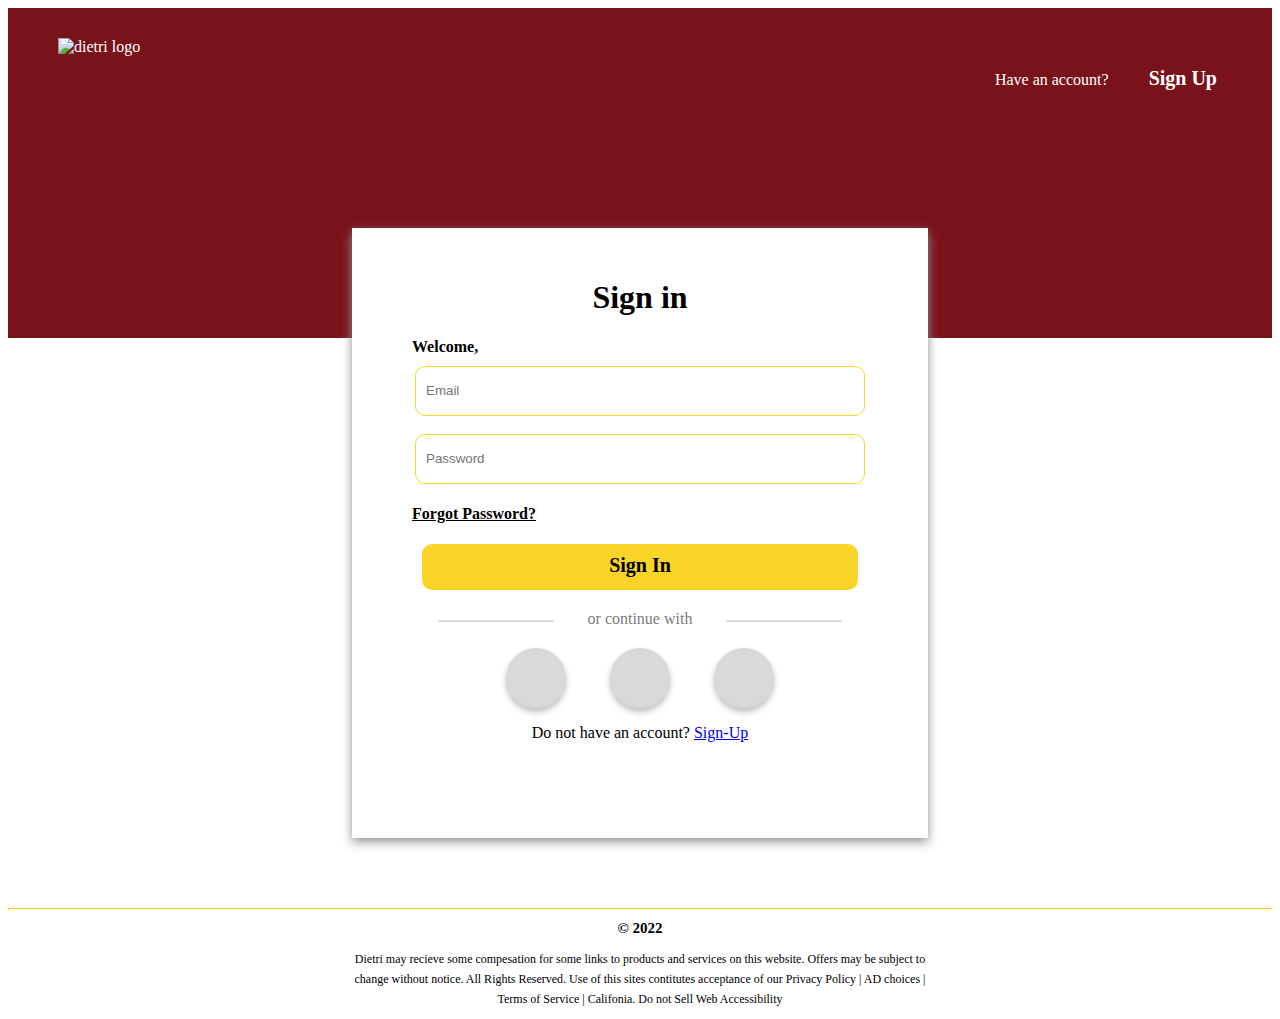
==== index.html @ 2038530d "fourth commit" ====
<!DOCTYPE html>
<html lang="en">
<head>
  <script src="https://kit.fontawesome.com/3a9f7960d0.js" crossorigin="anonymous"></script>
  <meta charset="UTF-8">
  <meta name="viewport" content="width=device-width, initial-scale=1.0"> <!-- displays site properly based on user's device -->

    <meta charset="UTF-8">
    <meta http-equiv="X-UA-Compatible" content="IE=edge">
    <meta name="viewport" content="width=device-width, initial-scale=1.0">
    <title>Dietri</title>
    <link rel="stylesheet" href="style.css">
    <script src="https://kit.fontawesome.com/a076d05399.js" crossorigin="anonymous"></script>

</head>
<body>
  <header>
    <nav class="logo-1">
      <img src="images/dietri logo.png " alt="dietri logo">
      <ul class="logoheader">
        <li class="have-an-account" style=""><a href="1"></a>Have an account?</li>
        <li class="sign-up-1"><a href="2"></a>Sign Up</li>
      </ul>
  </header>
   <main>
    <div class="Sign-in-container">
      <h1>Sign in</h1>
      <div>
      <form> 
        <h4 class="welcome" style="text-align:left; margin:0px 0px 10px 0px; padding:0px 0px 0px 60px;">Welcome,</h4>
          <div class="details">
          <input type="text" name="Username" placeholder="Email">
          </div>

          <div class="details"><label for="email"></label><br>
          <input type="password" name="mail" placeholder="Password">
          </div>

          <h4 class="forgot" style="text-align:left; padding-left: 60px;"><u>Forgot Password?</u></h4>
          <button class="button">Sign In</button>
          
          <a class="line">
            <span class="line"></span></a>

        
          <div class="line-group">
              <span class="line"></span>
            <p>or continue with</p>
            <span class="line"></span>
          </div>        
           <div class="social-icons">
            <div class="icon"><a><img src="images/google-logo.png" alt=""></a></div>
            <div class="icon"><a><img src="images/Apple-logo.png" alt=""></a></div>
            <div class="icon"><a><img src="images/facebook.png" alt=""></a>
            </div>
          </form>
        </div>
          <p class="signup">Do not have an account? <a href="#">Sign-Up</a></p>
   </main>
              
   <hr class="rule">
    
   <footer>
       <div class="footer">
           <h6>&copy 2022</h6>
           <p>Dietri may recieve some compesation for some links to products and services on this website. 
           Offers may be subject to change without notice. All Rights Reserved. Use of this sites contitutes acceptance of our Privacy Policy | AD choices | Terms of Service | Califonia. 
           Do not Sell Web Accessibility</p>
       </div>
   </footer>
</body>
</html>
---- style.css ----
/* Header styles
------------------------------ */
header{
  padding: 30px 50px;
  height: 270px;
  background-color: #7a121b;
  color: white;
}

header ul {
  float: right;
  margin-right: 10px;
  color: #ffffff;
  list-style-type: none;
  margin: 0;
  padding: 0;
}
.sign-up-1{
  color: white;
  font-size: 20px;
  font-weight: 700;
  cursor: pointer;
}  

header ul li {
  display: inline-block;
  line-height: 80px;
  margin: 0 5px;
}

header ul li a {
  color: #efefef;
  font-size: 20px;
  padding: 7px 13px;
  border-radius: 2px;
  text-transform: uppercase;
}
/* main
------------------------------ */
a.active,
a:hover {
  background: #d1d1d1;
  border-radius: 2px;
  transition: 0.5s;
}

.Sign-in-container details{
  color: #7a121b;
  border: #FAD427
  width: ;
}


.checkbtn {
  font-size: 30px;
  color: #ffffff;
}


.Sign-in-container{
  text-align: center;
  background-color: white;
  padding: 30px 0px;
  box-shadow: 0 4px 10px #919191;
  width: 576px;
  /* max-width: 80%; */
  height: 550px;
  top: 160px;
  margin: -110px auto 10px;
}
.Sign-in-container h2{
  background-color: antiquewhite;
  padding: 0px 0px 0px 20px;
  margin: 100px 20px 50px 20px;
align-items: center;
display: flex;
font-family: 'Montserrat';
font-style: normal;
font-weight: 700;
font-size: 40px;
line-height: 29px;
}
.details input{
  width: 436px;
  height: 46px;
  border-radius: 10px;
  border: 1px solid #FAD427;
  padding-left: 10px;
}
.sign-in-container .forgot{
  text-align:left;
  margin-left: 50px;
}
.Sign-in-container h2 input{
  border-color: #FAD427;

}
.register-container input{
  display:;
  max-width: 80%;
  margin: 0px auto;
  align-items: center;
  align-content: center;
  position: relative;
}
.reg-with-us{
  display: flex;
  padding: 0px;
  margin: 0px auto;
  max-width: 50%;
  opacity: 0.8;
}
.button{
  
  background-color: #FAD427;
  border-radius:10px;
  border: none;
  width: 436px;
  height: 46px;
  padding:10px 90px 20px 90px;
  margin:0 auto;
  font-size: 20px;
  font-weight: 600;
  font-family: inter;
  display: block;

}
.button:hover{
  background: #d1d1d1;
  border-radius: 10px;
  transition: 0.5s;
}
.icon a img{
width: 40px;
align-items: center;
padding:10px 10px 10px 10px;
}

.icon{
  background-color: #D9D9D9;
  width: 60px;
  height: 60px;
  border-radius: 100%;
  display: inline-block;
  margin-left: 20px;
  margin-right: 20px;
  box-shadow:0px 4px 6px rgba(0, 0, 0, 0.25);
}

.line-group{
  display:flex;
  flex-direction: row;
  width: 70%;
  margin: 20px auto;
}
.line{
  width: 40%;
  height: 1.5px;
  background-color:#D9D9D9;
  margin-top: 10px;
  
}
.line-group p{
  margin: 0px;
  width: 60%;
  color: #7C7C7C;
}
hr{
  margin-top: 70px;
  border-top: 1px solid #fad427;
}

.footer{
  width: 600px;
  margin: 0 auto;
  text-align: center;
}

footer h6{
  padding: 0px 0px;
  font-size: 15px;
  margin: 10px 0px;
}

footer p{
  font-size: 12px;
  line-height: 20px;
  margin-bottom: 10px;
}

-----------------------------------
@media screen and (max-width: 720%) {



@media screen and (max-width: 720px) {
  /* header styles
  ------------------------------ */
 
  
  .logo-1 img{
      width: 900px;
      height: 75px;
  }

  .signin p{
      width: 150px;
      text-align: center;
  }

  /* Main styles
  ------------------------------ */
  .main{
      padding: 30px 10px;
      width: 90%;
      height: 400px;
      margin: -100px auto 10px;
  }

}

}
@media screen and (max-width:720px)
{
  .Sign-in-container{
    width: 390px;
  }
  .button{width: 250px;}
  .details input{
    width:250px;
  }
  .forgot{margin-left: 0px;
  }

  /* header styles
  ------------------------------ */
  header{
    max-width: 390px;
    padding: 0px 0px;
  }

  body {
    height: 250px;
    padding: 0px;
    width: 390px;
    margin: 0px;
    border: 0px;
}
.logoheader{
  line-height: 10px;
}
.sign-up-1{
  margin-top: -50px;
  text-align: right;
  float: right;
  ;
}

.have-an-account{
color: #ffffff;
  float: right;
  margin:0px
}
.logo-1 img{
    width: 150px;
    height: 75px;
    margin-top: 20px;
}
.logo-1{
  display: inline-flex;
  width: 390px;
  height: 150px;
  margin: 0px;
  text-align: center;
}

.signin p{
    width: 150px;
    text-align: center;
}


  /* Main styles
  ------------------------------ */
  .icon a img{
    width: 20px;
    align-items: center;
    padding:10px 10px 10px 10px;
    }
    .welcome{
      color:rgb(0, 0, 0);
      padding-left: 0px;
      margin: 0px 0px;
    }
    
    .icon{
      background-color: #D9D9D9;
      width: 40px;
      height: 40px;
      border-radius: 100%;
      display: inline-block;
      margin-left: 20px;
      margin-right: 20px;
      box-shadow:0px 4px 6px rgba(0, 0, 0, 0.25);
    }
    .footer{
      width: 350px;
}


}
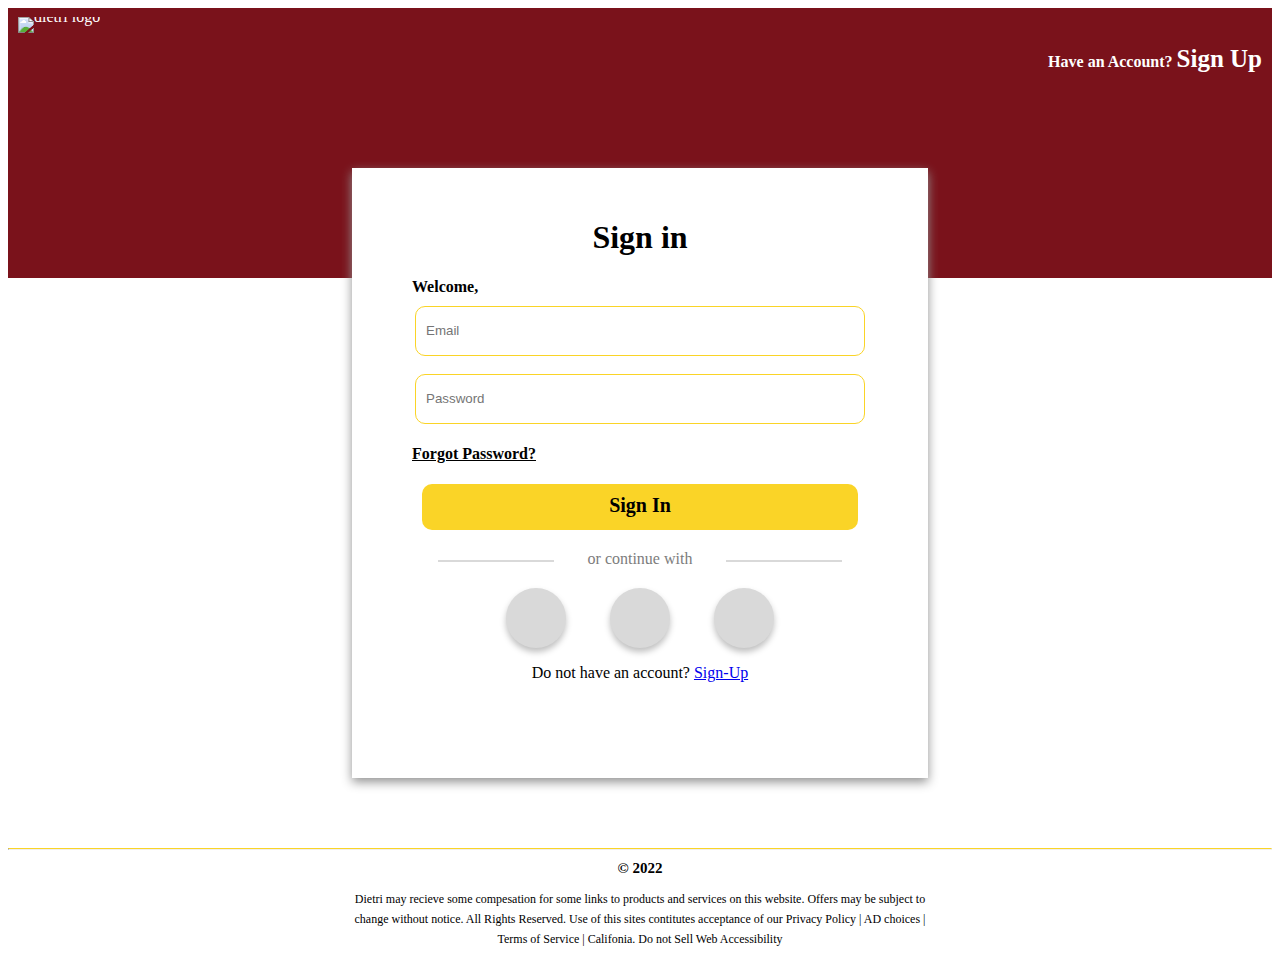
==== commit d726ea73: "fifth commit" ====
--- a/index.html
+++ b/index.html
@@ -13,15 +13,27 @@
     <script src="https://kit.fontawesome.com/a076d05399.js" crossorigin="anonymous"></script>
 
 </head>
+<header>
+  <!-- <nav class="logo-1"> -->
+    
+    <!-- <ul class="logoheader">
+      <li class="have-an-account" style=""><a href="1"></a>Have an account?</li>
+      <li class="sign-up-1"><a href="2"></a>Sign Up</li>
+    </ul> -->
+    <ul>
+      <li class="logo-1">
+        <img src="images/dietri logo.png " alt="dietri logo">
+      </li>
+      <li class="headertext">
+        <h1 class="have-an-account"> Have an Account? <a class="sign-up-1"> Sign Up</a></h1>
+      </li>
+    </ul>
+     
+    </div>
+    
+</header>
 <body>
-  <header>
-    <nav class="logo-1">
-      <img src="images/dietri logo.png " alt="dietri logo">
-      <ul class="logoheader">
-        <li class="have-an-account" style=""><a href="1"></a>Have an account?</li>
-        <li class="sign-up-1"><a href="2"></a>Sign Up</li>
-      </ul>
-  </header>
+
    <main>
     <div class="Sign-in-container">
       <h1>Sign in</h1>
--- a/style.css
+++ b/style.css
@@ -2,14 +2,14 @@
 /* Header styles
 ------------------------------ */
 header{
-  padding: 30px 50px;
+  padding:0px 0px;
   height: 270px;
+  width: relative;
   background-color: #7a121b;
   color: white;
 }
 
 header ul {
-  float: right;
   margin-right: 10px;
   color: #ffffff;
   list-style-type: none;
@@ -22,19 +22,33 @@
   font-weight: 700;
   cursor: pointer;
 }  
+.headertext{
+  float: right;
+  margin-top: 30px;
+  line-height: 20px;
+  text-align: center;
+}
+.sign-up-1{
+  font-size: 25px;
+}
+
+.have-an-account{
+color: #ffffff;
+  font-size: 16px;
+}
 
 header ul li {
-  display: inline-block;
-  line-height: 80px;
-  margin: 0 5px;
-}
-
-header ul li a {
+  display: inline;
+  line-height: 0px;
+  margin: 0 10px;
+}
+
+/* header ul li a {
   color: #efefef;
   font-size: 20px;
   padding: 7px 13px;
   border-radius: 2px;
-  text-transform: uppercase;
+  text-transform: uppercase; */
 }
 /* main
 ------------------------------ */
@@ -190,41 +204,15 @@
 }
 
 -----------------------------------
-@media screen and (max-width: 720%) {
-
-
-
-@media screen and (max-width: 720px) {
-  /* header styles
-  ------------------------------ */
- 
-  
-  .logo-1 img{
-      width: 900px;
-      height: 75px;
-  }
-
-  .signin p{
-      width: 150px;
-      text-align: center;
-  }
-
-  /* Main styles
-  ------------------------------ */
-  .main{
-      padding: 30px 10px;
-      width: 90%;
-      height: 400px;
-      margin: -100px auto 10px;
-  }
-
-}
-
-}
-@media screen and (max-width:720px)
+
+
+@media screen and (max-width: 600px) {}
+
+@media screen and (max-width:600px)
 {
   .Sign-in-container{
-    width: 390px;
+    width: 80%;
+    align-items: center;
   }
   .button{width: 250px;}
   .details input{
@@ -233,43 +221,48 @@
   .forgot{margin-left: 0px;
   }
 
-  /* header styles
-  ------------------------------ */
+  header styles
+  ------------------------------
   header{
-    max-width: 390px;
-    padding: 0px 0px;
+    width: 100%;
   }
 
   body {
     height: 250px;
     padding: 0px;
-    width: 390px;
     margin: 0px;
     border: 0px;
 }
 .logoheader{
-  line-height: 10px;
+  line-height: 0px;
 }
 .sign-up-1{
-  margin-top: -50px;
-  text-align: right;
-  float: right;
-  ;
+  font-size: 25px;
+
 }
 
 .have-an-account{
 color: #ffffff;
+  margin-left: 10%;
+  font-size: 16px;
+}
+.headertext{
+  width: 50%;
+  margin-left: 20px;
+  margin-top: 20px;
   float: right;
-  margin:0px
+}
+.header{
+  padding: 0px;
 }
 .logo-1 img{
-    width: 150px;
-    height: 75px;
-    margin-top: 20px;
+    width: 170px;
+    height: 102px;
+    margin-top: 0px;
 }
 .logo-1{
-  display: inline-flex;
-  width: 390px;
+  display: inline;
+  width: 100%;
   height: 150px;
   margin: 0px;
   text-align: center;
@@ -281,13 +274,9 @@
 }
 
 
-  /* Main styles
-  ------------------------------ */
-  .icon a img{
-    width: 20px;
-    align-items: center;
-    padding:10px 10px 10px 10px;
-    }
+  Main styles
+  ------------------------------
+ 
     .welcome{
       color:rgb(0, 0, 0);
       padding-left: 0px;
@@ -304,9 +293,29 @@
       margin-right: 20px;
       box-shadow:0px 4px 6px rgba(0, 0, 0, 0.25);
     }
+    .icon a img{
+      width: 20px;
+      height: 20px;
+      align-items: center;
+      padding:10px 10px 10px 10px;
+      }
+
+
     .footer{
       width: 350px;
-}
-
-
+
+
+}
+@media screen and (max-width: 400px) {
+  .have-an-account{
+    color: #ffffff;
+      margin-left: 20%;
+      font-size: 16px;
+    }
+    .headertext{
+      width: 50%;
+      margin-left: 20px;
+      margin-top: -80px;
+      float: right;
+    }
 }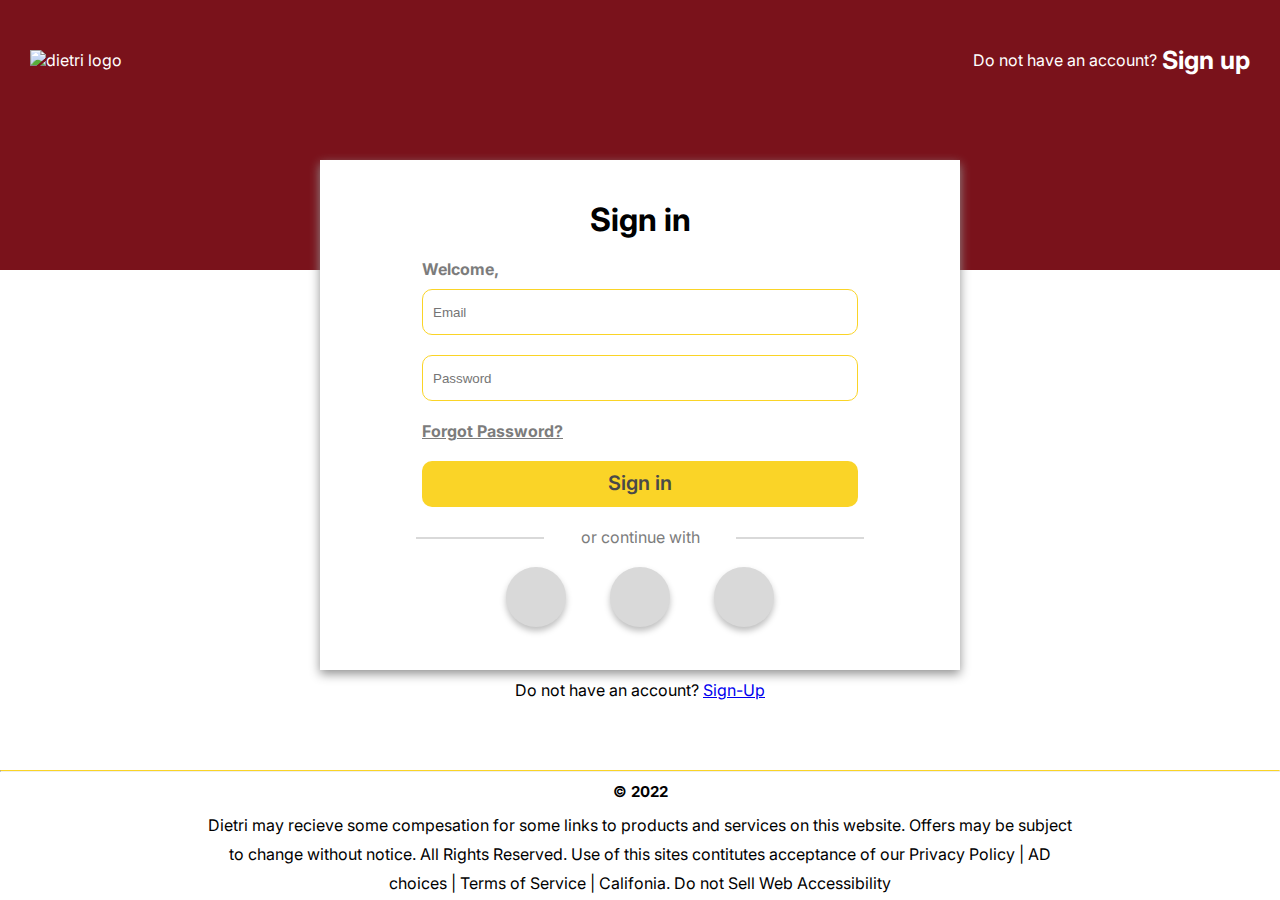
==== commit d356cab4: "sixth commit" ====
--- a/index.html
+++ b/index.html
@@ -1,6 +1,7 @@
 <!DOCTYPE html>
 <html lang="en">
 <head>
+
   <script src="https://kit.fontawesome.com/3a9f7960d0.js" crossorigin="anonymous"></script>
   <meta charset="UTF-8">
   <meta name="viewport" content="width=device-width, initial-scale=1.0"> <!-- displays site properly based on user's device -->
@@ -8,67 +9,81 @@
     <meta charset="UTF-8">
     <meta http-equiv="X-UA-Compatible" content="IE=edge">
     <meta name="viewport" content="width=device-width, initial-scale=1.0">
+    <link rel="preconnect" href="https://fonts.googleapis.com">
+    <link rel="preconnect" href="https://fonts.gstatic.com" crossorigin>
+    <link href="https://fonts.googleapis.com/css2?family=Inter&display=swap" rel="stylesheet">
     <title>Dietri</title>
     <link rel="stylesheet" href="style.css">
     <script src="https://kit.fontawesome.com/a076d05399.js" crossorigin="anonymous"></script>
 
 </head>
+<div class="top">
 <header>
-  <!-- <nav class="logo-1"> -->
-    
-    <!-- <ul class="logoheader">
-      <li class="have-an-account" style=""><a href="1"></a>Have an account?</li>
-      <li class="sign-up-1"><a href="2"></a>Sign Up</li>
-    </ul> -->
-    <ul>
-      <li class="logo-1">
-        <img src="images/dietri logo.png " alt="dietri logo">
-      </li>
-      <li class="headertext">
-        <h1 class="have-an-account"> Have an Account? <a class="sign-up-1"> Sign Up</a></h1>
-      </li>
-    </ul>
-     
-    </div>
-    
+  <!-- <div> -->
+    <!-- <nav class="navbar">   -->
+      <!-- <div class="logo-1"> -->
+        <div class="mainlogo">
+          <img src="images/dietri logo.png " alt="dietri logo">
+        </div>
+         
+         <div class="text-me">
+          <p class="have-an-account">Do not have an account?</p>
+          <a class="sign-up-1" href="#"> Sign up</a>
+         </div>
+      </div>
+     <!-- </nav> -->
+  <!-- </div> -->
 </header>
+</div>
 <body>
 
    <main>
-    <div class="Sign-in-container">
-      <h1>Sign in</h1>
-      <div>
-      <form> 
-        <h4 class="welcome" style="text-align:left; margin:0px 0px 10px 0px; padding:0px 0px 0px 60px;">Welcome,</h4>
-          <div class="details">
-          <input type="text" name="Username" placeholder="Email">
-          </div>
-
-          <div class="details"><label for="email"></label><br>
-          <input type="password" name="mail" placeholder="Password">
-          </div>
-
-          <h4 class="forgot" style="text-align:left; padding-left: 60px;"><u>Forgot Password?</u></h4>
-          <button class="button">Sign In</button>
-          
-          <a class="line">
-            <span class="line"></span></a>
-
-        
-          <div class="line-group">
-              <span class="line"></span>
-            <p>or continue with</p>
-            <span class="line"></span>
-          </div>        
-           <div class="social-icons">
-            <div class="icon"><a><img src="images/google-logo.png" alt=""></a></div>
-            <div class="icon"><a><img src="images/Apple-logo.png" alt=""></a></div>
-            <div class="icon"><a><img src="images/facebook.png" alt=""></a>
+    <div class="sign-in-2">
+      <div class="Sign-in-container">
+        <div class="text-signin"> 
+          <h1>Sign in</h1>
+        </div>
+  
+        <div>
+          <form> 
+            <div class="welcome">
+              <h4>Welcome,</h4>
             </div>
+            <div class="details">
+            <input type="text" name="Username" placeholder="Email">
+            </div>
+  
+            <div class="details"><label for="email"></label><br>
+            <input type="password" name="mail" placeholder="Password">
+            </div>
+            <div class="forgot">
+              <h4><u>Forgot Password?</u></h4>
+            </div>
+            <a class="button" href="#"> Sign in</a>
+            <!-- <button class="button">Sign In</button>  -->
           </form>
         </div>
-          <p class="signup">Do not have an account? <a href="#">Sign-Up</a></p>
-   </main>
+        <div><a class="line">
+              <span class="line"></span></a>
+        </div>
+            
+        <div class="line-group">
+              <span class="line"></span>
+              <p>or continue with</p>
+              <span class="line"></span>
+        </div>   
+  
+        <div class="social-icons">
+              <div class="icon"><a><img src="images/google-logo.png" alt=""></a></div>
+              <div class="icon"><a><img src="images/Apple-logo.png" alt=""></a></div>
+              <div class="icon"><a><img src="images/facebook.png" alt=""></a>
+        </div>
+    </div>
+    </div>     
+  </main>
+  <div>
+    <p class="signup">Do not have an account? <a href="#">Sign-Up</a></p>
+</div>
               
    <hr class="rule">
     
--- a/style.css
+++ b/style.css
@@ -1,47 +1,81 @@
+@import url('https://fonts.googleapis.com/css2?family=Inter&display=swap');
+* {
+  margin: 0;
+  padding: 0;
+  box-sizing: border-box;
+}
+
+body{
+  font-family: 'Inter', sans-serif;
+}
 
 /* Header styles
 ------------------------------ */
+.top{
+  height: 270px;
+  background-color: #7a121b;
+}
 header{
-  padding:0px 0px;
-  height: 270px;
-  width: relative;
+  display: flex;
+  align-items: center;
+  height: 120px;
+  justify-content: space-between;
+  padding: 20px 30px;
+
   background-color: #7a121b;
   color: white;
 }
-
-header ul {
-  margin-right: 10px;
-  color: #ffffff;
-  list-style-type: none;
-  margin: 0;
-  padding: 0;
-}
-.sign-up-1{
+.text-me{
+  display: flex;
+  align-items: center;
+  
+}
+
+/* .welcome{
+padding:0px 0px 0px -900px
+} */
+
+.sign-up-1:link, .sign-up-1:visited{
   color: white;
-  font-size: 20px;
   font-weight: 700;
   cursor: pointer;
+  display: inline-block;
+  font-size: 25px;
+  text-decoration: none;
 }  
-.headertext{
+.sign-up-1:hover, .sign-up-1:active {
+  color: #FAD427;
+}
+
+.logo-1{
+  display: flex;
+  margin: 0px;
+  align-items: center;
+  /* justify-content: space-between; */
+}
+nav{
+  display: inline-block;
+}
+/* .headertext{
   float: right;
   margin-top: 30px;
   line-height: 20px;
   text-align: center;
-}
-.sign-up-1{
-  font-size: 25px;
-}
+} */
+
 
 .have-an-account{
-color: #ffffff;
+  color: #ffffff;
   font-size: 16px;
-}
-
-header ul li {
-  display: inline;
+  margin-right: 5px;
+
+}
+
+ /* ul li {
+  display: inline-block;
   line-height: 0px;
-  margin: 0 10px;
-}
+  margin: 0px 10px;
+} */
 
 /* header ul li a {
   color: #efefef;
@@ -49,11 +83,11 @@
   padding: 7px 13px;
   border-radius: 2px;
   text-transform: uppercase; */
-}
+
 /* main
 ------------------------------ */
-a.active,
-a:hover {
+
+.button:hover, .button:active {
   background: #d1d1d1;
   border-radius: 2px;
   transition: 0.5s;
@@ -62,39 +96,66 @@
 .Sign-in-container details{
   color: #7a121b;
   border: #FAD427
-  width: ;
-}
-
+}
+.text-signin{
+  padding: 40px 0px 20px 0px;
+}
+.welcome{
+  padding: 0px 0px 10px 0px;
+  color: #7C7C7C;
+}
+.forgot{
+  padding: 20px 0px 20px 0px;
+  color: #7C7C7C;
+}
+.button{
+  
+  display: inline-block;
+  background-color: #FAD427;
+  border-radius:10px;
+  border: none;
+  width: 436px;
+  height: 46px;
+  text-align: center;
+  padding:10px 10px 20px 10px;
+  margin:0 auto;
+  font-size: 20px;
+  font-weight: 600;
+  font-family: inter;
+  text-decoration: none;
+  color: #494949;
+
+}
+.button:hover{
+  background: #d1d1d1;
+  border-radius: 10px;
+  transition: 0.5s;
+}
 
 .checkbtn {
   font-size: 30px;
   color: #ffffff;
 }
 
-
 .Sign-in-container{
-  text-align: center;
+  display: flex;
+  flex-direction: column;
+  align-items: center;
+  /* justify-content: center; */
+  /* text-align: center; */
+
+}
+.sign-in-2{
   background-color: white;
-  padding: 30px 0px;
+  /* padding: 30px 0px; */
   box-shadow: 0 4px 10px #919191;
   width: 576px;
   /* max-width: 80%; */
-  height: 550px;
-  top: 160px;
-  margin: -110px auto 10px;
-}
-.Sign-in-container h2{
-  background-color: antiquewhite;
-  padding: 0px 0px 0px 20px;
-  margin: 100px 20px 50px 20px;
-align-items: center;
-display: flex;
-font-family: 'Montserrat';
-font-style: normal;
-font-weight: 700;
-font-size: 40px;
-line-height: 29px;
-}
+  width: 50%;
+  height: 510px;
+  margin: -110px auto 10px auto;
+}
+
 .details input{
   width: 436px;
   height: 46px;
@@ -111,7 +172,6 @@
 
 }
 .register-container input{
-  display:;
   max-width: 80%;
   margin: 0px auto;
   align-items: center;
@@ -125,28 +185,9 @@
   max-width: 50%;
   opacity: 0.8;
 }
-.button{
-  
-  background-color: #FAD427;
-  border-radius:10px;
-  border: none;
-  width: 436px;
-  height: 46px;
-  padding:10px 90px 20px 90px;
-  margin:0 auto;
-  font-size: 20px;
-  font-weight: 600;
-  font-family: inter;
-  display: block;
-
-}
-.button:hover{
-  background: #d1d1d1;
-  border-radius: 10px;
-  transition: 0.5s;
-}
+
 .icon a img{
-width: 40px;
+width: 60px;
 align-items: center;
 padding:10px 10px 10px 10px;
 }
@@ -173,12 +214,15 @@
   height: 1.5px;
   background-color:#D9D9D9;
   margin-top: 10px;
-  
 }
 .line-group p{
   margin: 0px;
   width: 60%;
   color: #7C7C7C;
+  text-align: center;
+}
+.signup{
+  text-align: center;
 }
 hr{
   margin-top: 70px;
@@ -186,7 +230,11 @@
 }
 
 .footer{
-  width: 600px;
+  display: flex;
+  flex-direction: column;
+  align-items: center;
+  justify-content: center;
+  /* width: 600px; */
   margin: 0 auto;
   text-align: center;
 }
@@ -195,127 +243,96 @@
   padding: 0px 0px;
   font-size: 15px;
   margin: 10px 0px;
+  text-align: center;
 }
 
 footer p{
-  font-size: 12px;
-  line-height: 20px;
-  margin-bottom: 10px;
-}
-
------------------------------------
-
-
-@media screen and (max-width: 600px) {}
-
-@media screen and (max-width:600px)
-{
-  .Sign-in-container{
+  text-align: center;
+  font-size: 16px;
+  font-weight: 400px;
+  line-height: 29px;
+  /* width: 70%; */
+  margin: 0 200px;
+}
+@media screen and (max-width:900px){
+  .sign-in-2{
+    width: 90%;
+  }
+  footer p{
     width: 80%;
-    align-items: center;
-  }
-  .button{width: 250px;}
-  .details input{
-    width:250px;
-  }
-  .forgot{margin-left: 0px;
-  }
-
-  header styles
-  ------------------------------
+  }
+}
+@media screen and (max-width:540px) {
+  .have-an-account{
+    margin: 10px 0px 0px 0px;
+    padding: 0px 10px 0px 0px;
+      font-size: 12px;
+    }
+}
+@media screen and (max-width:498px) {
   header{
-    width: 100%;
-  }
-
-  body {
-    height: 250px;
-    padding: 0px;
-    margin: 0px;
-    border: 0px;
-}
-.logoheader{
-  line-height: 0px;
-}
-.sign-up-1{
-  font-size: 25px;
-
-}
-
-.have-an-account{
-color: #ffffff;
-  margin-left: 10%;
-  font-size: 16px;
-}
-.headertext{
-  width: 50%;
-  margin-left: 20px;
-  margin-top: 20px;
-  float: right;
-}
-.header{
-  padding: 0px;
-}
-.logo-1 img{
-    width: 170px;
-    height: 102px;
-    margin-top: 0px;
-}
-.logo-1{
-  display: inline;
-  width: 100%;
-  height: 150px;
-  margin: 0px;
-  text-align: center;
-}
-
-.signin p{
-    width: 150px;
-    text-align: center;
-}
-
-
-  Main styles
-  ------------------------------
- 
-    .welcome{
-      color:rgb(0, 0, 0);
-      padding-left: 0px;
-      margin: 0px 0px;
+    padding: 20px 10px;
+  }
+  .mainlogo img{
+    height: 90px;
+  }
+  .sign-up-1{
+    display: flex;
+    font-size: 18px;
+    padding: 0px 0px 0px 0px;
+    margin: 0px 0px 0px 0px;
+  }
+  .have-an-account{
+    display: flex;
+    margin: -0px 0px 0px 0px;
+    padding: 0px 10px 0px 0px;
+      font-size: 12px;
+    }
+
+    .headertext{
+      display: flex;
+      float: right;
+      margin-top: -50px;
+      line-height: 0px;
+      /* margin: 0px 0px 0px 0px; */
+      padding: 0px 0px 0px 0px;
+    }
+    .details input{
+      width: 95%;
+    }
+    .sign-in-container{
+      text-align: cente;
+    }
+    .button{
+      width: 95%;
+    }
+    form{
+      width: 300px;
+    }
+    footer p{
+      width: 90%;
+    }
+    .text-me{
+      flex-direction: column;
+    }
+
+}
+@media screen and (max-width:348px) {
+  .icon a img{
+    width: 50px;
     }
     
     .icon{
       background-color: #D9D9D9;
-      width: 40px;
-      height: 40px;
-      border-radius: 100%;
-      display: inline-block;
-      margin-left: 20px;
-      margin-right: 20px;
-      box-shadow:0px 4px 6px rgba(0, 0, 0, 0.25);
-    }
-    .icon a img{
-      width: 20px;
-      height: 20px;
-      align-items: center;
-      padding:10px 10px 10px 10px;
-      }
-
-
-    .footer{
-      width: 350px;
-
-
-}
-@media screen and (max-width: 400px) {
-  .have-an-account{
-    color: #ffffff;
-      margin-left: 20%;
-      font-size: 16px;
-    }
-    .headertext{
-      width: 50%;
-      margin-left: 20px;
-      margin-top: -80px;
-      float: right;
-    }
+      width: 50px;
+      height: 50px;
+    }
+    .button{
+      width: 95%;
+    }
+    form{
+      width: 270px;
+    }
+   
+    
 }